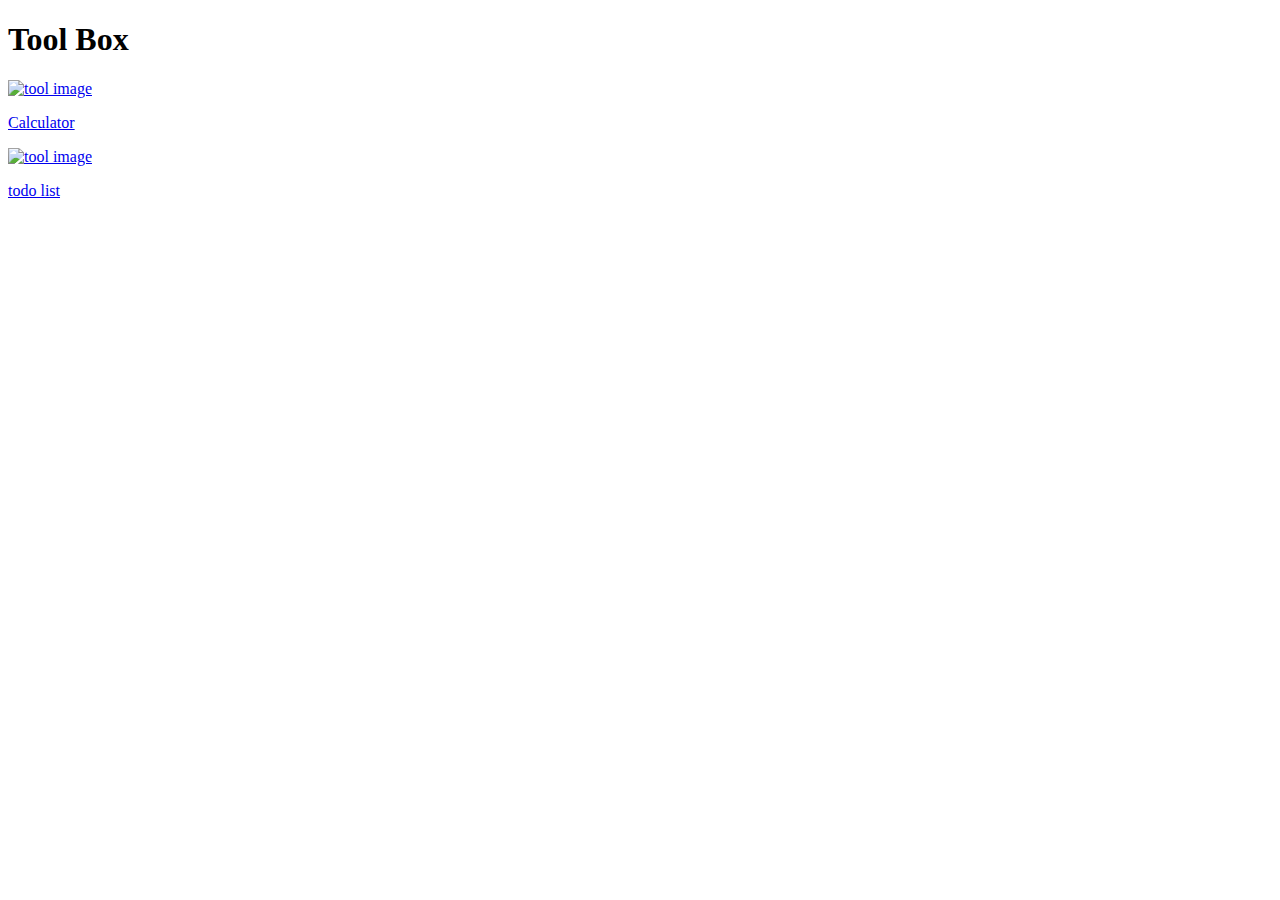
==== index.html @ afb9619d "creating calculator and todo list" ====
<!DOCTYPE html>
<html lang="en">
  <head>
    <meta charset="UTF-8" />
    <meta name="viewport" content="width=device-width, initial-scale=1.0" />
    <title>Tool Box</title>
    <script src="scripts/main.js" defer></script>
  </head>
  <body>
    <h1>Tool Box</h1>
    <div class="container">
      <a href="./pages/calculator.html" class="tool">
        <img src="" alt="tool image" />
        <p class="tool-name">Calculator</p>
      </a>
      <a href="./pages/todoList.html" class="tool">
        <img src="" alt="tool image" />
        <p class="tool-name">todo list</p>
      </a>
    </div>
  </body>
</html>
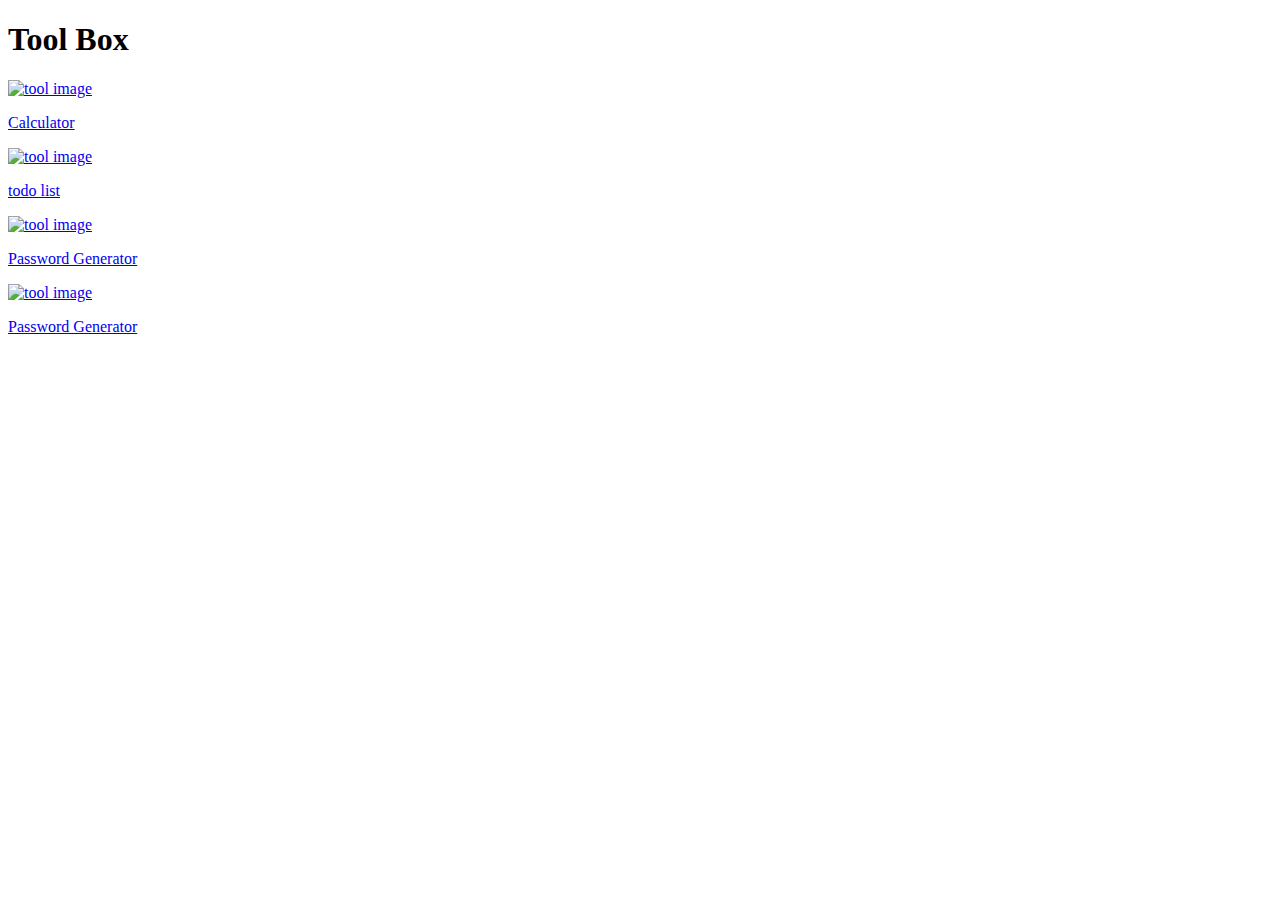
==== commit 9789cb0d: "creating BMI calculator" ====
--- a/index.html
+++ b/index.html
@@ -13,10 +13,23 @@
         <img src="" alt="tool image" />
         <p class="tool-name">Calculator</p>
       </a>
+
       <a href="./pages/todoList.html" class="tool">
         <img src="" alt="tool image" />
         <p class="tool-name">todo list</p>
       </a>
+
+      <a href="./pages/password.html" class="tool">
+        <img src="" alt="tool image" />
+        <p class="tool-name">Password Generator</p>
+      </a>
+      
+      <a href="./pages/BMI.html" class="tool">
+        <img src="" alt="tool image" />
+        <p class="tool-name">Password Generator</p>
+      </a>
+
+
     </div>
   </body>
 </html>
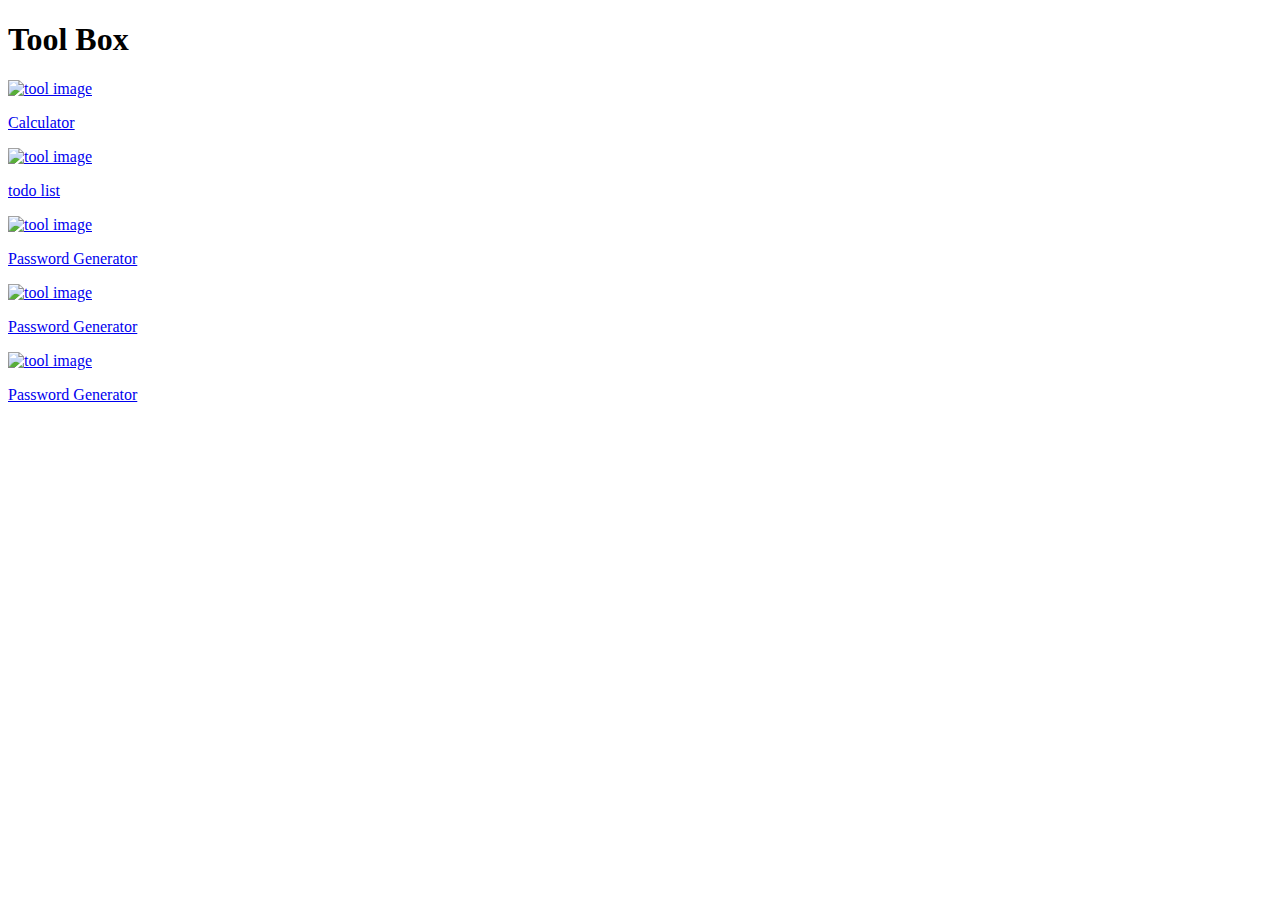
==== commit 08266bb7: "creating quote generator" ====
--- a/index.html
+++ b/index.html
@@ -29,7 +29,13 @@
         <p class="tool-name">Password Generator</p>
       </a>
 
+      
+      <a href="./pages/quote.html" class="tool">
+        <img src="" alt="tool image" />
+        <p class="tool-name">Password Generator</p>
+      </a>
 
+      </a>
     </div>
   </body>
 </html>
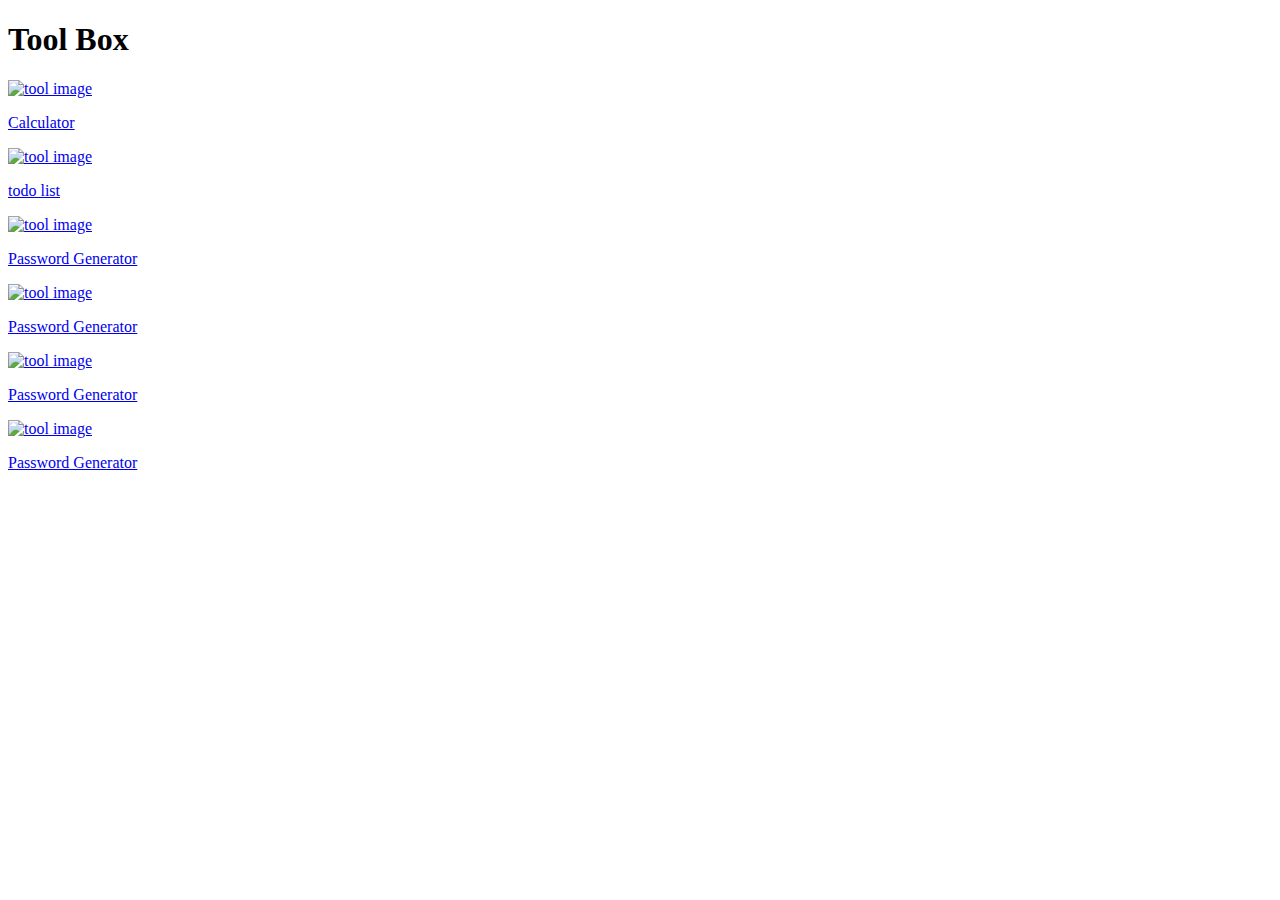
==== commit 36c045d9: "creating color generator" ====
--- a/index.html
+++ b/index.html
@@ -34,6 +34,11 @@
         <img src="" alt="tool image" />
         <p class="tool-name">Password Generator</p>
       </a>
+      
+      <a href="./pages/color.html" class="tool">
+        <img src="" alt="tool image" />
+        <p class="tool-name">Password Generator</p>
+      </a>
 
       </a>
     </div>
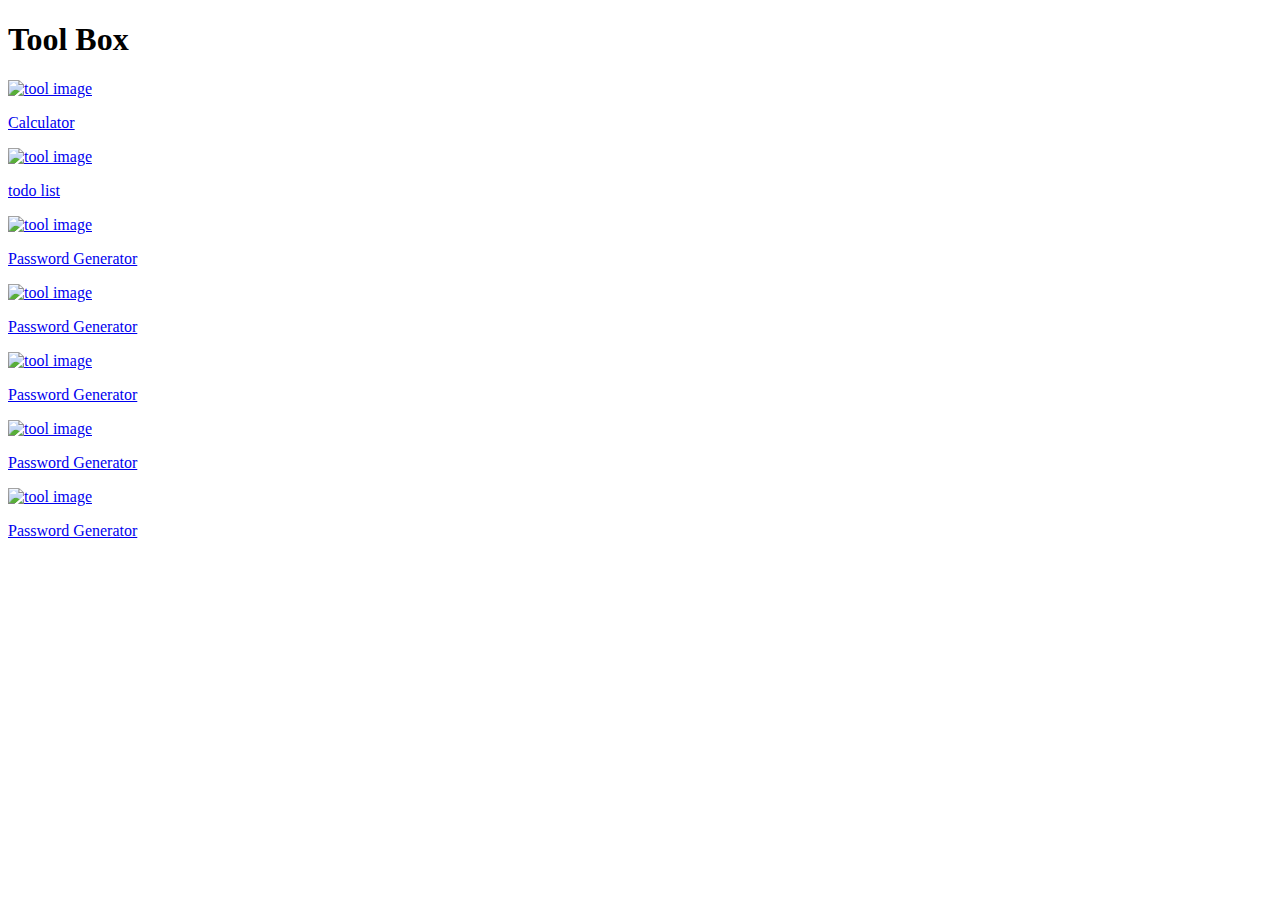
==== commit d7b76be5: "creating expence traker app" ====
--- a/index.html
+++ b/index.html
@@ -39,6 +39,11 @@
         <img src="" alt="tool image" />
         <p class="tool-name">Password Generator</p>
       </a>
+      
+      <a href="./pages/expence-traker.html" class="tool">
+        <img src="" alt="tool image" />
+        <p class="tool-name">Password Generator</p>
+      </a>
 
       </a>
     </div>
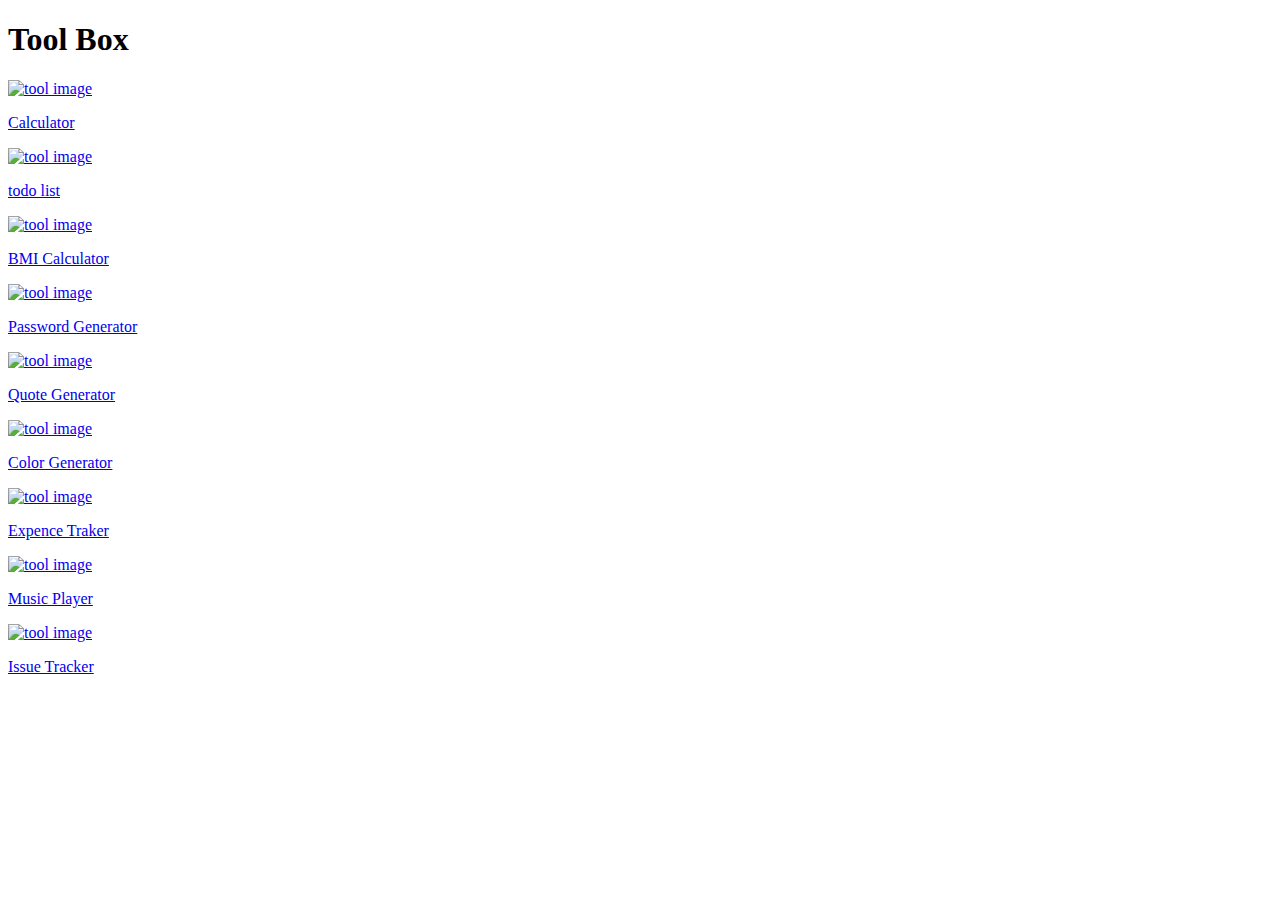
==== commit ba45c9d7: "creating music player and issue tracker" ====
--- a/index.html
+++ b/index.html
@@ -21,7 +21,7 @@
 
       <a href="./pages/password.html" class="tool">
         <img src="" alt="tool image" />
-        <p class="tool-name">Password Generator</p>
+        <p class="tool-name">BMI Calculator</p>
       </a>
       
       <a href="./pages/BMI.html" class="tool">
@@ -32,17 +32,27 @@
       
       <a href="./pages/quote.html" class="tool">
         <img src="" alt="tool image" />
-        <p class="tool-name">Password Generator</p>
+        <p class="tool-name">Quote Generator</p>
       </a>
       
       <a href="./pages/color.html" class="tool">
         <img src="" alt="tool image" />
-        <p class="tool-name">Password Generator</p>
+        <p class="tool-name">Color Generator</p>
       </a>
       
       <a href="./pages/expence-traker.html" class="tool">
         <img src="" alt="tool image" />
-        <p class="tool-name">Password Generator</p>
+        <p class="tool-name">Expence Traker</p>
+      </a>
+      
+      <a href="./pages/music-player.html" class="tool">
+        <img src="" alt="tool image" />
+        <p class="tool-name">Music Player</p>
+      </a>
+      
+      <a href="./pages/issue-tracker.html" class="tool">
+        <img src="" alt="tool image" />
+        <p class="tool-name">Issue Tracker</p>
       </a>
 
       </a>
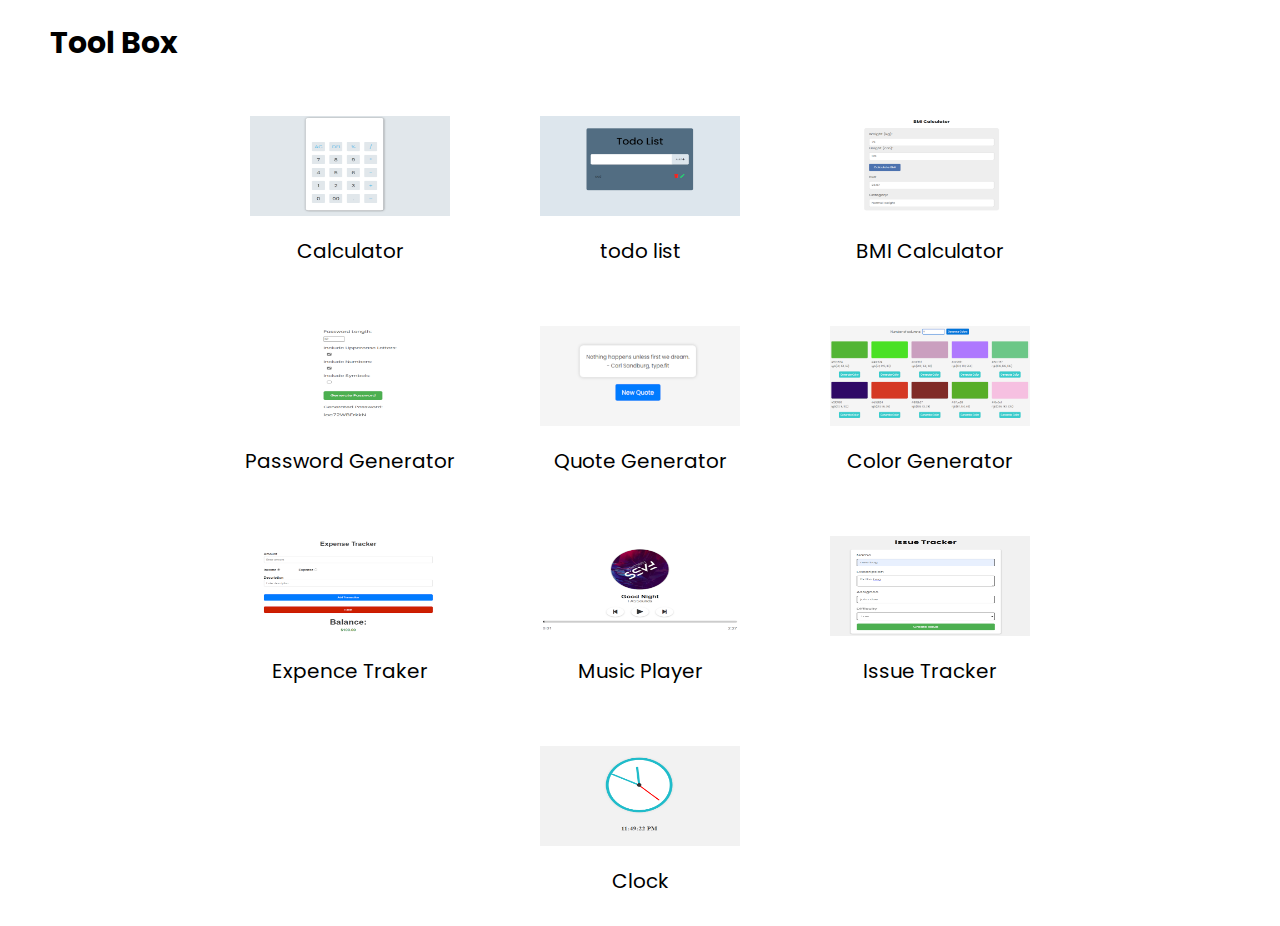
==== commit 0f8778c2: "finshing index page" ====
--- a/index.html
+++ b/index.html
@@ -4,58 +4,67 @@
     <meta charset="UTF-8" />
     <meta name="viewport" content="width=device-width, initial-scale=1.0" />
     <title>Tool Box</title>
+    <link rel="stylesheet" href="styles/reset.css">
+    <link rel="stylesheet" href="styles/main.css">
     <script src="scripts/main.js" defer></script>
   </head>
   <body>
     <h1>Tool Box</h1>
+
     <div class="container">
       <a href="./pages/calculator.html" class="tool">
-        <img src="" alt="tool image" />
+        <img src="./assets/images/tools/calculator.png" alt="tool image" />
         <p class="tool-name">Calculator</p>
       </a>
 
       <a href="./pages/todoList.html" class="tool">
-        <img src="" alt="tool image" />
+        <img src="./assets/images/tools/todo list.png" alt="tool image" />
         <p class="tool-name">todo list</p>
       </a>
 
-      <a href="./pages/password.html" class="tool">
-        <img src="" alt="tool image" />
+      <a href="./pages/BMI.html" class="tool">
+        <img src="./assets/images/tools/BMI.png" alt="tool image" />
         <p class="tool-name">BMI Calculator</p>
       </a>
       
-      <a href="./pages/BMI.html" class="tool">
-        <img src="" alt="tool image" />
+      <a href="./pages/password.html  " class="tool">
+        <img src="./assets/images/tools/password-generator.png" alt="tool image" />
         <p class="tool-name">Password Generator</p>
       </a>
 
       
       <a href="./pages/quote.html" class="tool">
-        <img src="" alt="tool image" />
+        <img src="./assets/images/tools/quote.png" alt="tool image" />
         <p class="tool-name">Quote Generator</p>
       </a>
       
       <a href="./pages/color.html" class="tool">
-        <img src="" alt="tool image" />
+        <img src="./assets/images/tools/color.png" alt="tool image" />
         <p class="tool-name">Color Generator</p>
       </a>
       
       <a href="./pages/expence-traker.html" class="tool">
-        <img src="" alt="tool image" />
+        <img src="./assets/images/tools/expense.png" alt="tool image" />
         <p class="tool-name">Expence Traker</p>
       </a>
       
       <a href="./pages/music-player.html" class="tool">
-        <img src="" alt="tool image" />
+        <img src="./assets/images/tools/music.png" alt="tool image" />
         <p class="tool-name">Music Player</p>
       </a>
       
       <a href="./pages/issue-tracker.html" class="tool">
-        <img src="" alt="tool image" />
+        <img src="./assets/images/tools/issue.png" alt="tool image" />
         <p class="tool-name">Issue Tracker</p>
+      </a>
+      
+      <a href="./pages/clock.html" class="tool">
+        <img src="./assets/images/tools/clock.png" alt="tool image" />
+        <p class="tool-name">Clock</p>
       </a>
 
       </a>
     </div>
   </body>
 </html>
+ --- a/styles/main.css
+++ b/styles/main.css
@@ -0,0 +1,36 @@
+body {
+  font-size: 1.6rem;
+}
+
+h1 {
+  font-size: 3rem;
+  margin: 2rem 5rem;
+}
+.container {
+  display: flex;
+  flex-wrap: wrap;
+  padding: 0 5rem;
+  align-items: center;
+  justify-content: center;
+  width: 80%;
+  margin: 0 auto;
+}
+
+.tool {
+  margin: 3rem 2rem;
+  min-width: 25rem;
+  display: flex;
+  flex-direction: column;
+  align-items: center;
+}
+
+.tool img {
+  width: 20rem;
+  height: 10rem;
+  margin-bottom: 2rem;
+}
+
+.tool-name{
+  font-size: 2rem;
+  color: black;
+}